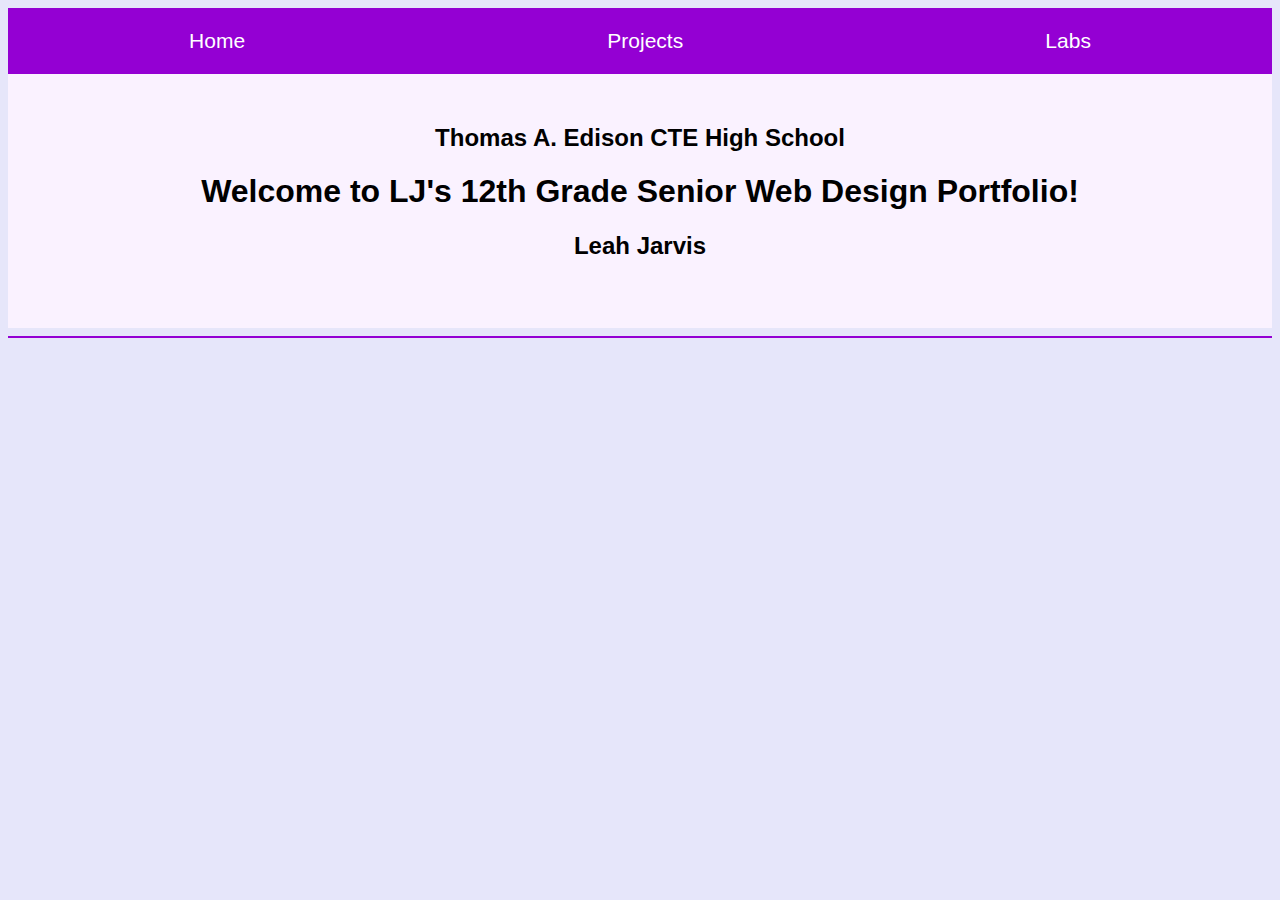
==== projects.html @ 4033ad5e "Create projects.html" ====
<!DOCTYPE html>
<html>
<head>
  <script src="script.js"></script>
  <meta charset="UTF-8">
  <meta name="description" content= "taehs projects from my 5-6 pd senior class">
  <meta name="keywords" content="thomas edison, Thomas Edison CTE HS, Jamaica, NY, high school">
  <meta name="author" content="Leah Jarvis">
  <link rel="stylesheet" href="styles.css" />
  <title> LJ's Senior Portfolio </title>
</head>

<body>

<!-- Start of the navigation bar -->

<div class="navbar">
    <p id="home">Home</p>
    <p id="projects">Projects</p>
    <p id="labs">Labs</p>
  </div>

<div class="intro">
  <h2>Thomas A. Edison CTE High School</h2>
  <h1>Welcome to LJ's 12th Grade Senior Web Design Portfolio!</h1>
  <h2>Leah Jarvis</h2>
  <br>
</div>
    
    <hr>
    <br>

<!-- End of navigation bar -->

  <div class="section2">
    	<div class="projects">
        
    	<h2>My Projects</h2>
  
  		<a href="https://leah9915.github.io/LJs-jQuery-game">jQuery Adventure Game </a>
        <p>Live out your dreams of being a baker in this interactive game of choices based on the popular Roblox game Make A Cake Simulator!</p>
  	<br>
 
  		<a href="https://leah9915.github.io/SocialMediaPageLJ.github.io/"> Social Media Page </a>
        <p> An Instagram page for the Adventure Time character Marceline. </p>
  	<br>
        
  		<a href="https://leah9915.github.io/Leah-Jarvis-Character-Quiz/"> Character Quiz </a>
        <p>Are you a fan of the Spiderverse trilogy? Find out which character you are in this interactive quiz!</p>
        <br>
        
        	<a href="https://leah9915.github.io/HireMeProfileLJ.github.io/">Hire Me Profile</a>
        <p>A profile for Web & App Development student Allia Dalana.</p>
        <br>
        
        	<a href="https://leah9915.github.io/Welcome-to-AppleCore">AppleCore</a>
        <p>A mockup of a potential app with the mission of helping incoming migrants find work in the Big Apple.</p>
        <br>
        
        	<a href="https://leah9915.github.io/The-World-of-Fashion">Unit Array Project: Fashion Brand Gallery</a>
        <p>An interactive photo gallery where the user can add pictures of fashion brands.</p>
        <br>

	<a href="https://leah9915.github.io/Tell-Your-Schools-Story">Tell Your School's Story</a>
	<p>A remake of my school's website with my own personal twist based on what I feel truly tells my school's story.</p>
	<br>
		
        </div>    
    </div>


</body>
---- styles.css ----
body {
  background-color: lavender;
    text-align: center;
    font-family: sans-serif;
}

.navbar {
    margin: auto;
    font-size: 21px;
  display: flex;
  justify-content: space-around;
    background-color: darkviolet;
    color: white;
}

.navbar p:hover {
	text-decoration: underline;
    font-weight: bold;
}

.intro {
    background-color: #faf2ff;
    padding: 30px;
}

hr {
    border: 1px solid darkviolet;
}

.section1, .section2, .section3 {
    width: 75%;
    padding: 20px;
    margin: auto;
    margin-top: 50px;
    background-color: #FBF6FF;
    border: 2px solid darkviolet;
    border-radius: 20px;
}

.aboutme {
	margin: 20px;
	font-size: 24px;
}

a {
    font-size: 21px;
}

.projects {
	display: none;
}

.labs {
    display: none;
}

.section2, .section3 {
    display: none;
}
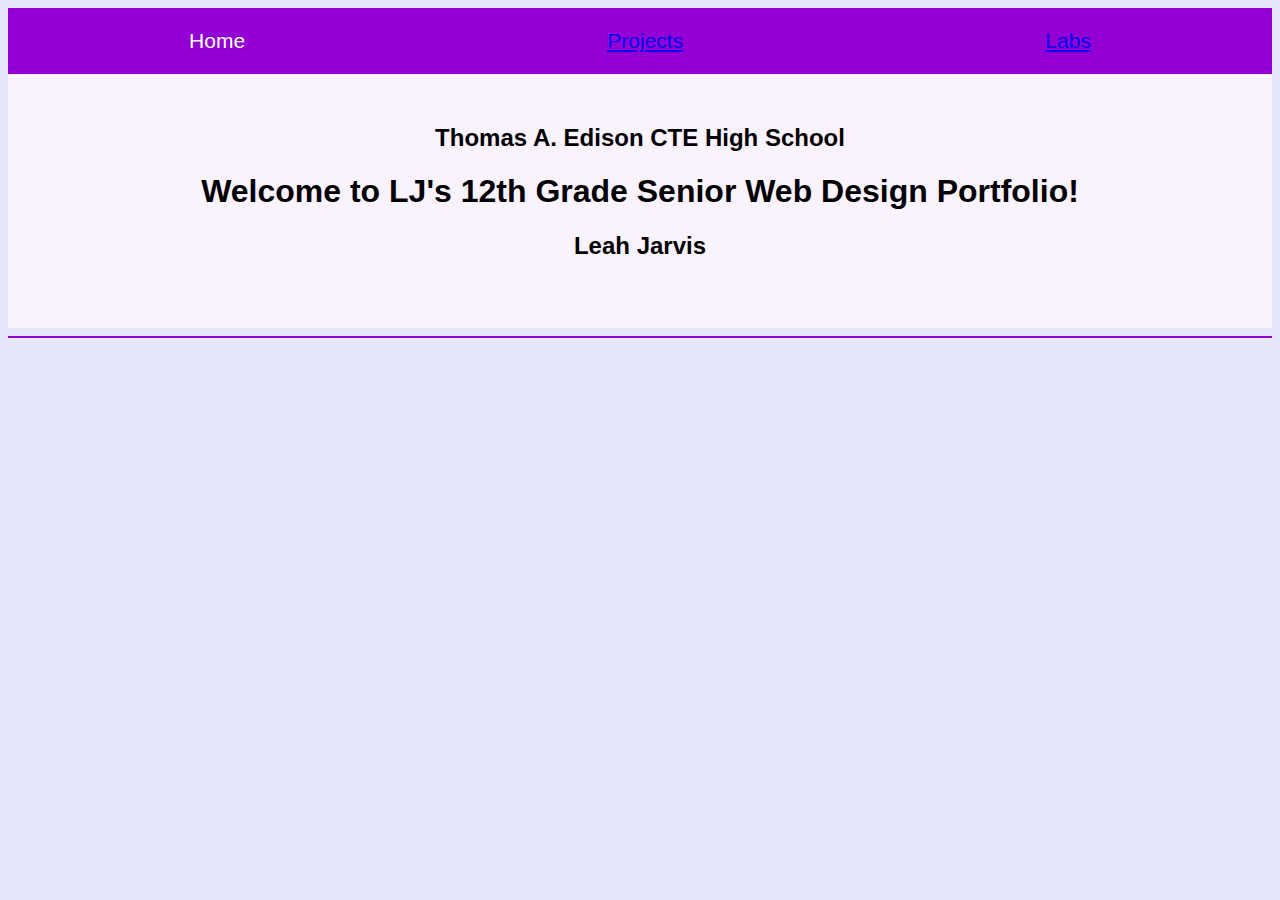
==== commit 3323abaa: "Update projects.html" ====
--- a/projects.html
+++ b/projects.html
@@ -16,8 +16,8 @@
 
 <div class="navbar">
     <p id="home">Home</p>
-    <p id="projects">Projects</p>
-    <p id="labs">Labs</p>
+    <p id="projects"><a href="projects.html" target="_blank">Projects</a></p>
+    <p id="labs"><a href="labs.html" target="_blank">Labs</a></p>
   </div>
 
 <div class="intro">
--- a/styles.css
+++ b/styles.css
@@ -46,14 +46,6 @@
     font-size: 21px;
 }
 
-.projects {
-	display: none;
-}
-
-.labs {
-    display: none;
-}
-
 .section2, .section3 {
     display: none;
 }
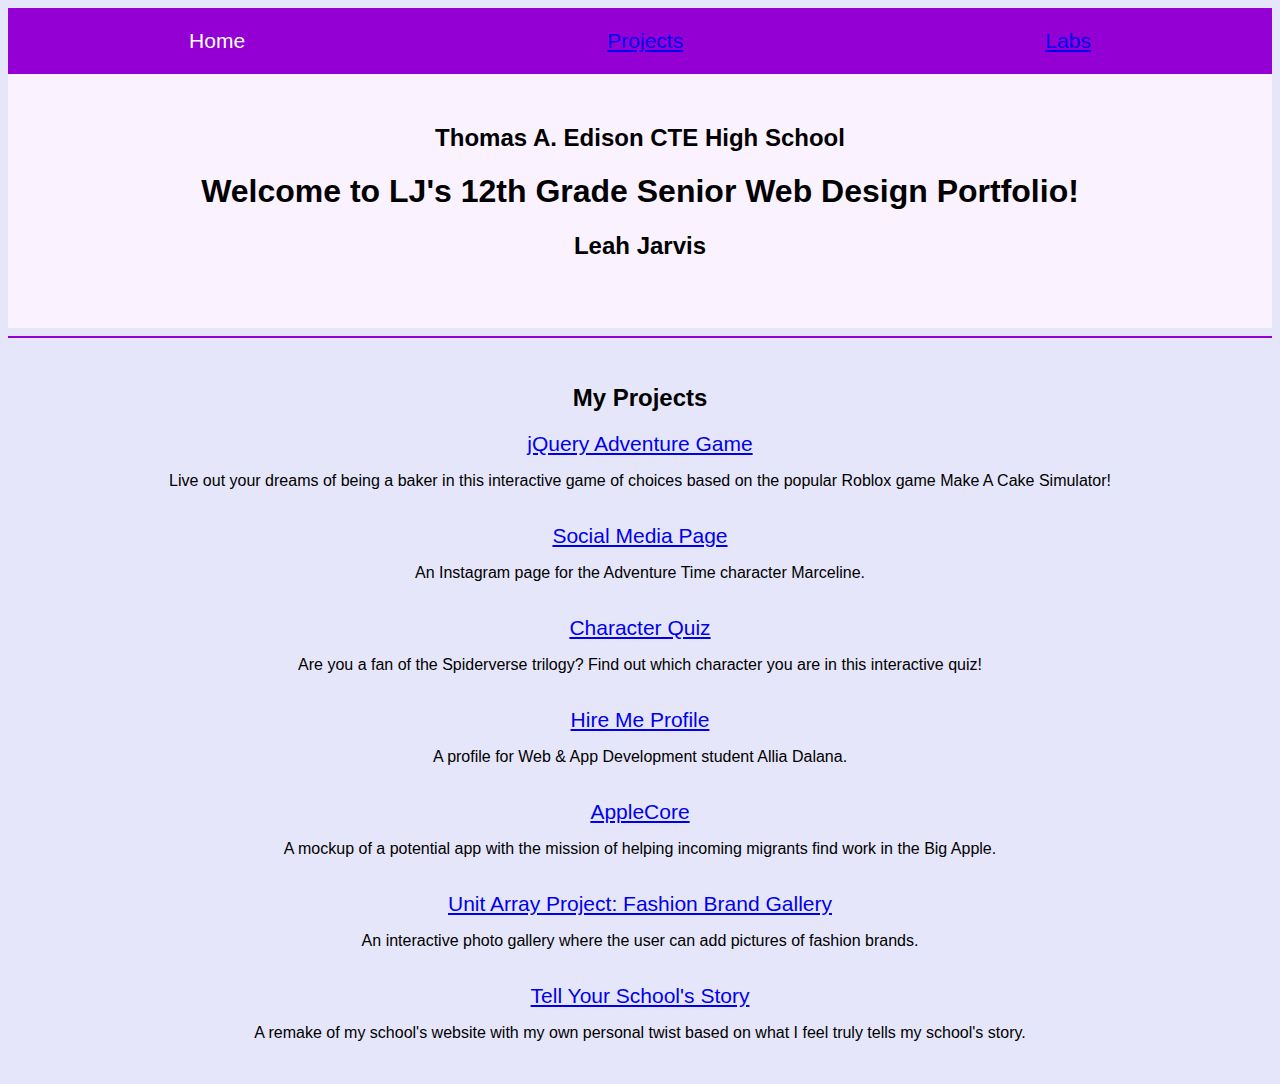
==== commit 59608fbd: "Update projects.html" ====
--- a/projects.html
+++ b/projects.html
@@ -32,7 +32,7 @@
 
 <!-- End of navigation bar -->
 
-  <div class="section2">
+
     	<div class="projects">
         
     	<h2>My Projects</h2>
@@ -66,7 +66,7 @@
 	<br>
 		
         </div>    
-    </div>
+    
 
 
 </body>
